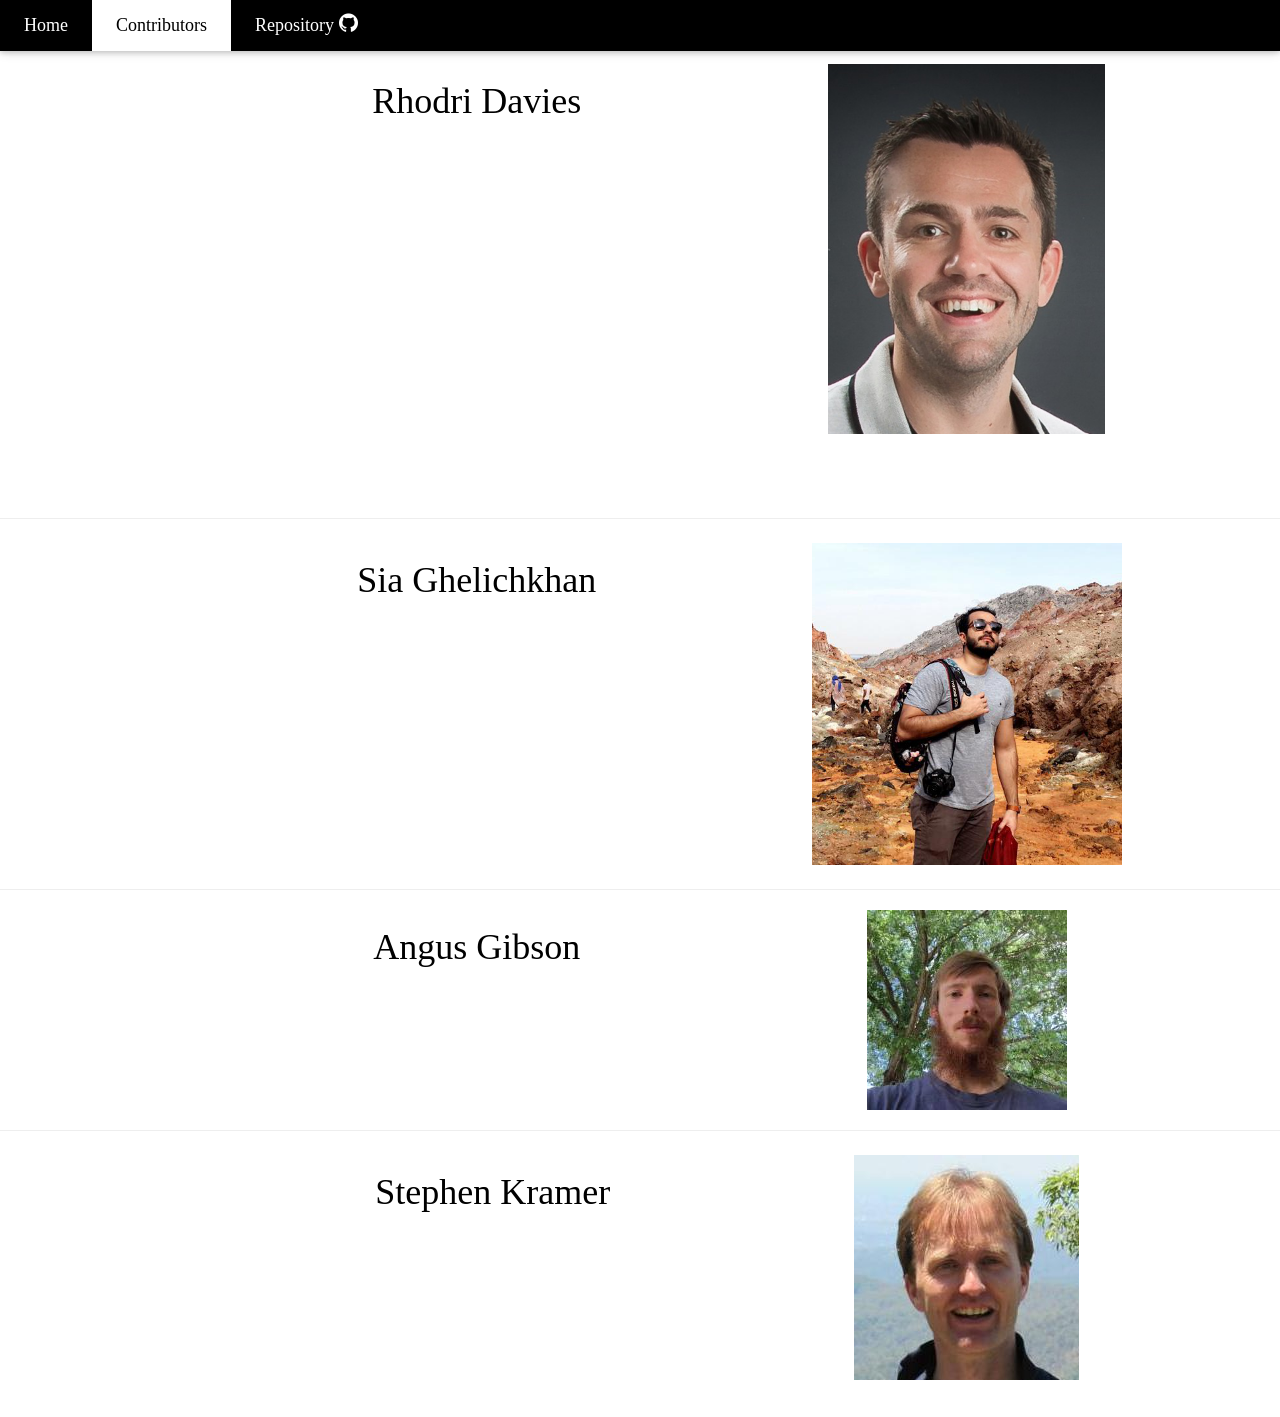
==== contributors.html @ 7da03bdf "Updating the main page, and adding contributors." ====
<!DOCTYPE html>
<html lang="en">
   <head>
   <title> G-ADOPT: Contributors</title>
   <link rel="shortcut icon" href="./logo.png" type="image/x-icon"> 
   </head>
<meta charset="UTF-8">
<meta name="viewport" content="width=device-width, initial-scale=1">
<link rel="stylesheet" href="w3.css">
<link rel="stylesheet" href="https://fonts.googleapis.com/css?family=Lato">
<link rel="stylesheet" href="https://fonts.googleapis.com/css?family=Montserrat">
<link rel="stylesheet" href="https://cdnjs.cloudflare.com/ajax/libs/font-awesome/4.7.0/css/font-awesome.min.css">
<style>
body,h1,h2,h3,h4,h5,h6 {font-family: "Times New Roman", sans-serif}
.w3-bar,h1,button {font-family: "Times New Roman", sans-serif}
.fa-anchor,.fa-coffee {font-size:200px}
</style>
<body>

<!-- Navbar -->
<div class="w3-top">
  <div class="w3-bar w3-black w3-card w3-left-align w3-large">
    <a class="w3-bar-item w3-button w3-hide-medium w3-hide-large w3-right w3-padding-large w3-hover-white w3-large w3-red" href="javascript:void(0);" onclick="myFunction()" title="Toggle Navigation Menu"><i class="fa fa-bars"></i></a>
    <a href="./index.html" class="w3-bar-item w3-button w3-padding-large ">Home</a>
    <a href="./contributors.html" class="w3-bar-item w3-button w3-hide-small w3-padding-large w3-white w3-hover-white">Contributors</a>
    <a href="https://github.com/g-adopt/g-adopt.git" class="w3-bar-item w3-button w3-hide-small w3-padding-large w3-hover-white">Repository <i class="fa fa-github" style="font-size:22px" ></i></a>
  </div>
  <!-- Navbar on small screens -->
  <div id="navDemo" class="w3-bar-block w3-white w3-hide w3-hide-large w3-hide-medium w3-large">
    <a href="https://github.com/g-adopt/g-adopt.git" class="w3-bar-item w3-button w3-padding-large w3-hover-white">Repository <i class="fa fa-github" style="font-size:22px" ></i></a>
    <a href="./contr.html" class="w3-bar-item w3-button w3-padding-large w3-hover-white">Contributors</a>
  </div>
</div>
<!-- This is for the button with Githublogo
<button class="w3-button w3-black w3-padding-small w3-large"> <a href="https://github.com/g-adopt/g-adopt.git" class="w3-bar-item w3-button w3-padding-small"><i class="fa fa-github" style="font-size:58px" ></i> </a>  </button>
-->
<!--<h1 class="w3-image" alt="Icon", width=max-width><img src="./Artboard 1@2x.png"> </h1> -->
<!-- Header -->

<!-- Rhodri Davies -->
<div class="w3-row-padding w3-padding-64 w3-container">
  <div class="w3-content">
    <div class="w3-twothird w3-center">
      <h1>Rhodri Davies</h1>
    </div>
    <div class="w3-third w3-center">
      <img style="max-width: 85%;min-width: 20%; height: auto; width: auto\9; text-align:center;" src='./graphix/mugshots/rhodridavies.jpeg'> 
    </div>
  </div>
</div>
<hr>
<!-- S Ghelchkhan -->
<div class="w3-row-padding w3-padding-small w3-container">
  <div class="w3-content w3-center ">
    <div class="w3-twothird">
      <h1>Sia Ghelichkhan</h1>
    </div>
    <div class="w3-third w3-center">
       <img style="max-width: 95%;min-width: 20%; height: auto; width: auto\9; text-align:center;" src='./graphix/mugshots/siaghelichkhan.png'> 
    </div>
  </div>
</div>

<hr>

<!-- Angus Gibson-->
<div class="w3-row-padding w3-container">
  <div class="w3-content">
    <div class="w3-twothird w3-center ">
      <h1>Angus Gibson</h1>
    </div>
    <div class="w3-third w3-center">
       <img style="max-width: 90%;min-width: 20%; height: auto; width: auto\9; text-align:center;" src='./graphix/mugshots/angusgibson.jpeg'> 
    </div>
  </div>
</div>
<hr>

<!-- S Kramer -->
<div class="w3-row-padding w3-padding-small w3-container">
  <div class="w3-content">
    <div class="w3-twothird w3-padding-lateral-32 w3-center ">
      <h1>Stephen Kramer</h1>
    </div>
    <div class="w3-third w3-center">
      <img style="max-width: 95%;min-width: 20%; height: auto; width: auto\9; text-align:center;" src='./graphix/mugshots/stephenkramer.jpeg'> 
    </div>
  </div>
</div>


<!-- Footer -->
<footer class="w3-container w3-center w3-opacity"> 
   <div class="w3-padding-16">
   </div>
</footer> 


<!--<footer class="w3-container w3-padding-64 w3-center w3-opacity">  
  <div class="w3-xlarge w3-padding-32">
    <i class="fa fa-facebook-official w3-hover-opacity"></i>
    <i class="fa fa-instagram w3-hover-opacity"></i>
    <i class="fa fa-snapchat w3-hover-opacity"></i>
    <i class="fa fa-pinterest-p w3-hover-opacity"></i>
    <i class="fa fa-twitter w3-hover-opacity"></i>
    <i class="fa fa-linkedin w3-hover-opacity"></i>
 </div>
</footer> -->
 <!--<p>Powered by <a href="https://www.w3schools.com/w3css/default.asp" target="_blank">w3.css</a></p> -->

<script>
// Used to toggle the menu on small screens when clicking on the menu button
function myFunction() {
  var x = document.getElementById("navDemo");
  if (x.className.indexOf("w3-show") == -1) {
    x.className += " w3-show";
  } else { 
    x.className = x.className.replace(" w3-show", "");
  }
}
</script>

</body>
</html>
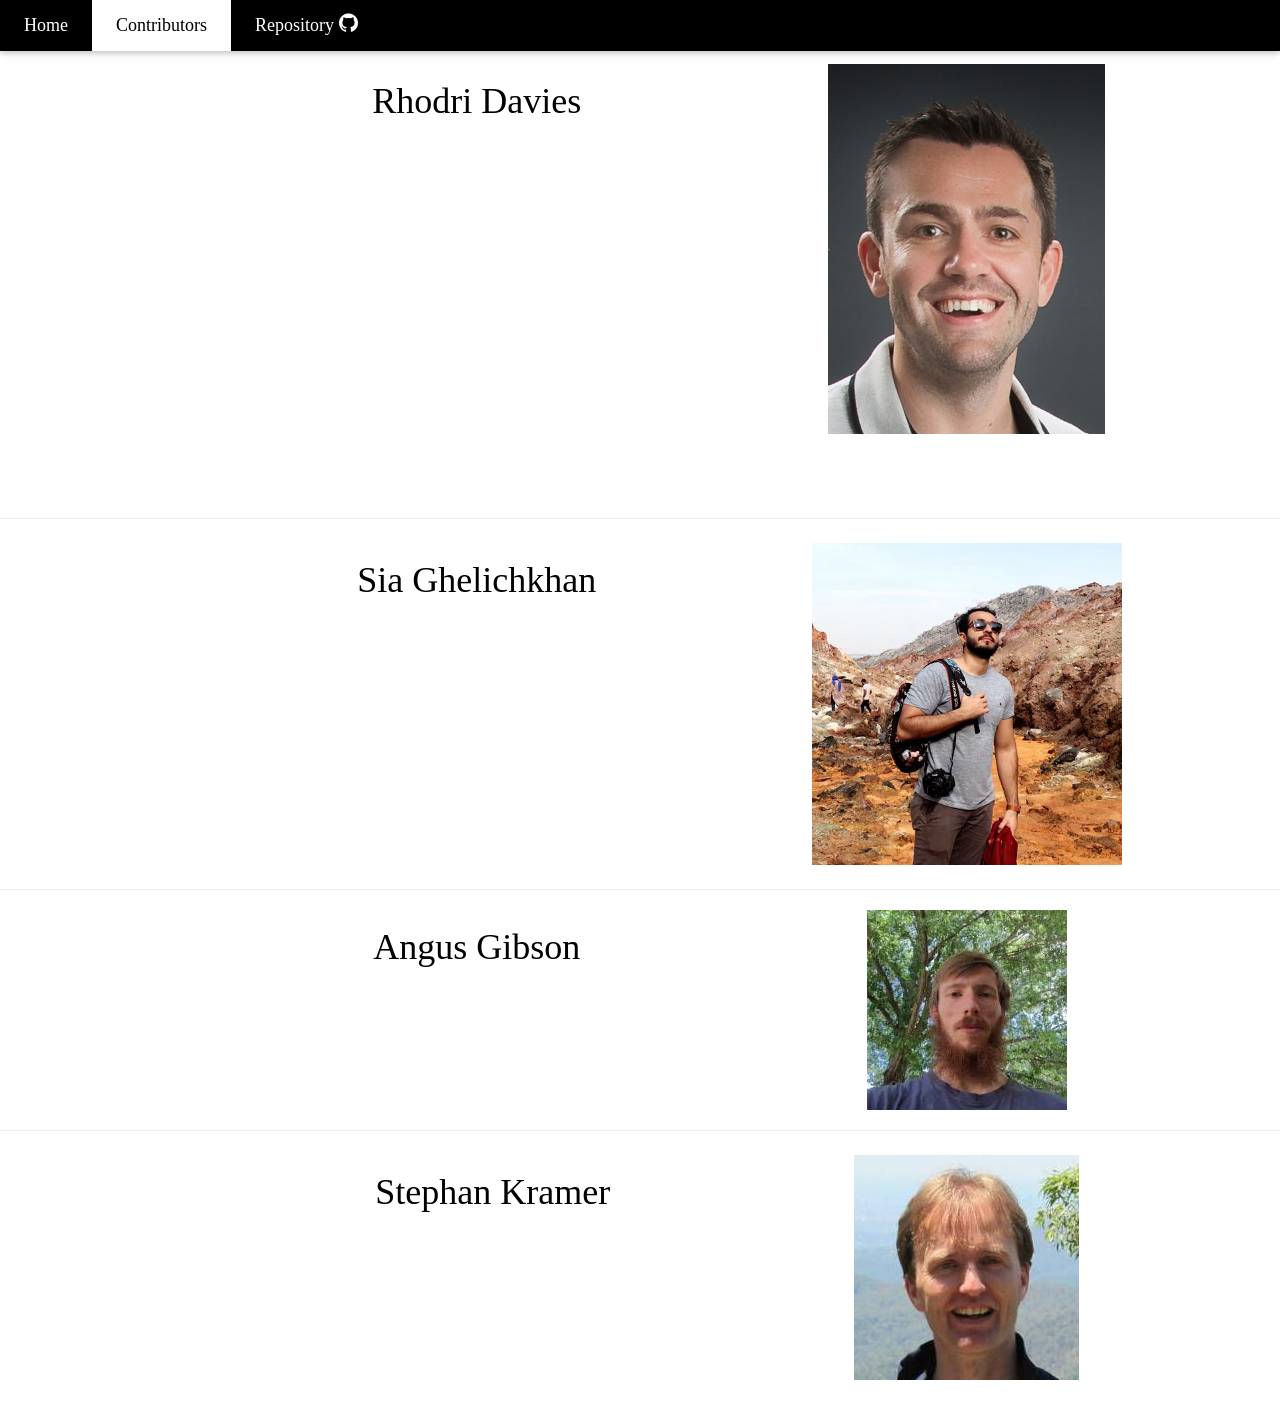
==== commit dd36e768: "Fixing Stephs name, and reducing the size of our logo." ====
--- a/contributors.html
+++ b/contributors.html
@@ -80,7 +80,7 @@
 <div class="w3-row-padding w3-padding-small w3-container">
   <div class="w3-content">
     <div class="w3-twothird w3-padding-lateral-32 w3-center ">
-      <h1>Stephen Kramer</h1>
+      <h1>Stephan Kramer</h1>
     </div>
     <div class="w3-third w3-center">
       <img style="max-width: 95%;min-width: 20%; height: auto; width: auto\9; text-align:center;" src='./graphix/mugshots/stephenkramer.jpeg'> 
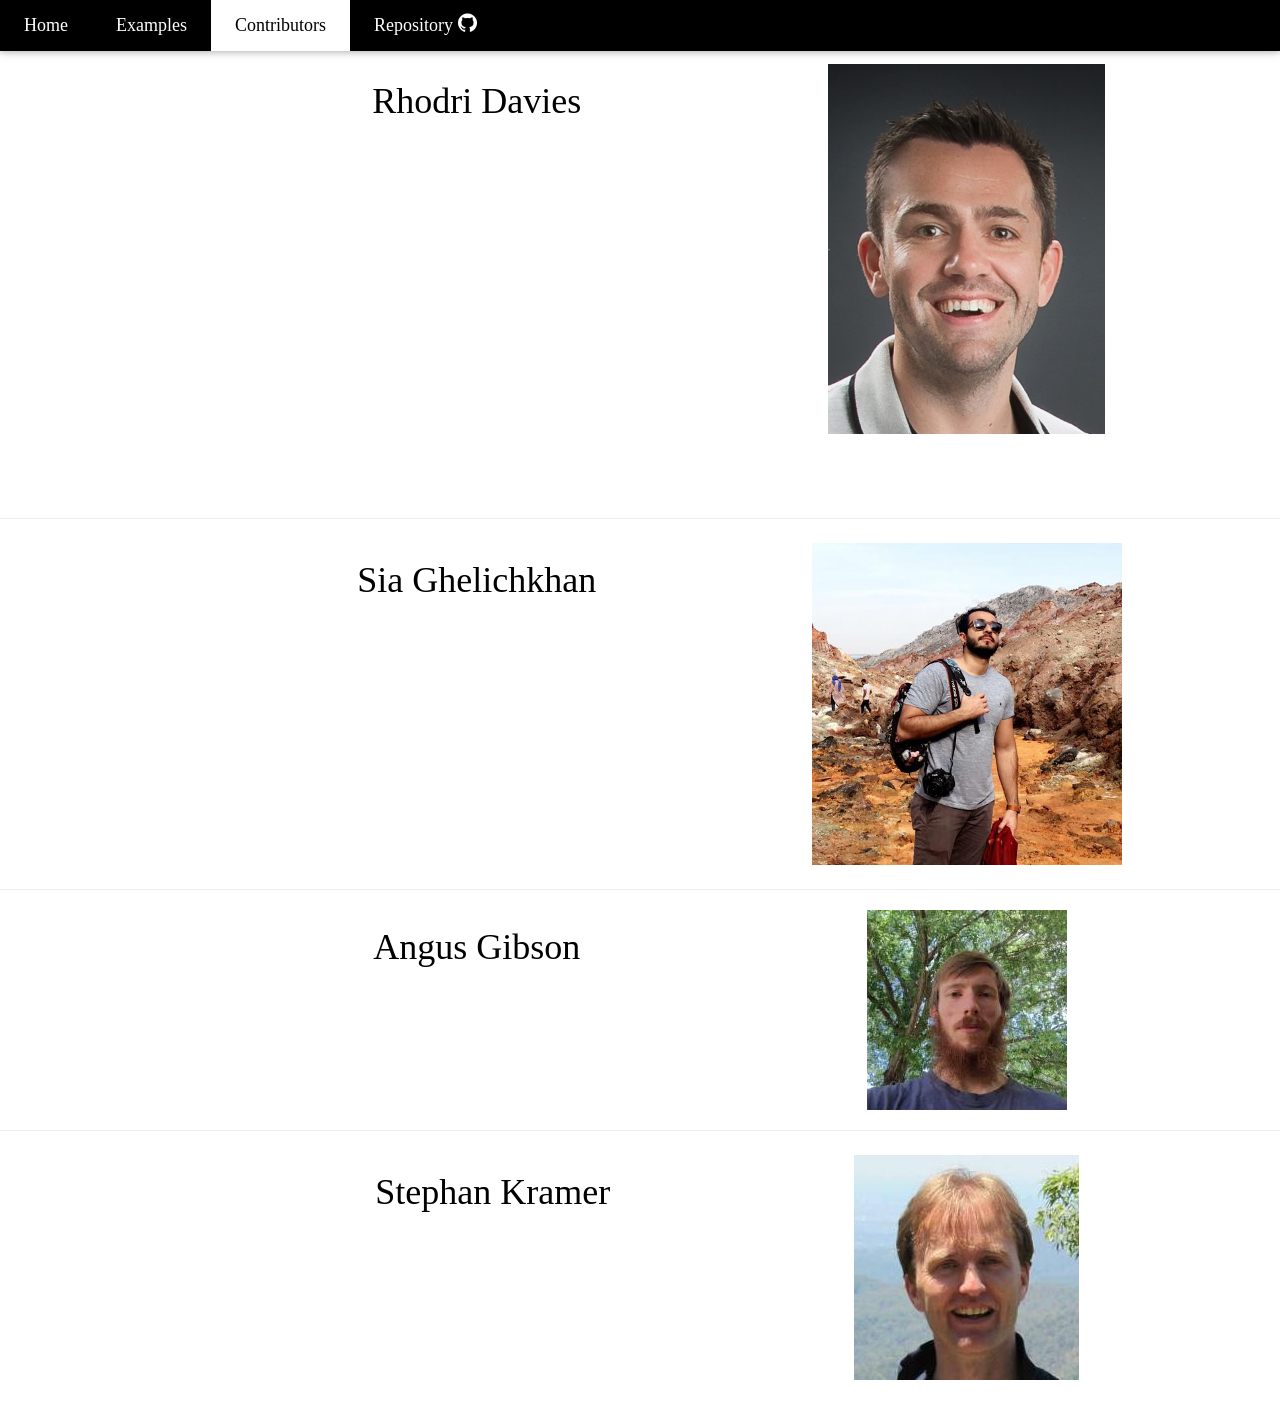
==== commit 4dc58f11: "Adding examples tab to our website" ====
--- a/contributors.html
+++ b/contributors.html
@@ -22,6 +22,7 @@
   <div class="w3-bar w3-black w3-card w3-left-align w3-large">
     <a class="w3-bar-item w3-button w3-hide-medium w3-hide-large w3-right w3-padding-large w3-hover-white w3-large w3-red" href="javascript:void(0);" onclick="myFunction()" title="Toggle Navigation Menu"><i class="fa fa-bars"></i></a>
     <a href="./index.html" class="w3-bar-item w3-button w3-padding-large ">Home</a>
+    <a href="./examples.html" class="w3-bar-item w3-button w3-hide-small w3-padding-large w3-hover-white">Examples</a>
     <a href="./contributors.html" class="w3-bar-item w3-button w3-hide-small w3-padding-large w3-white w3-hover-white">Contributors</a>
     <a href="https://github.com/g-adopt/g-adopt.git" class="w3-bar-item w3-button w3-hide-small w3-padding-large w3-hover-white">Repository <i class="fa fa-github" style="font-size:22px" ></i></a>
   </div>
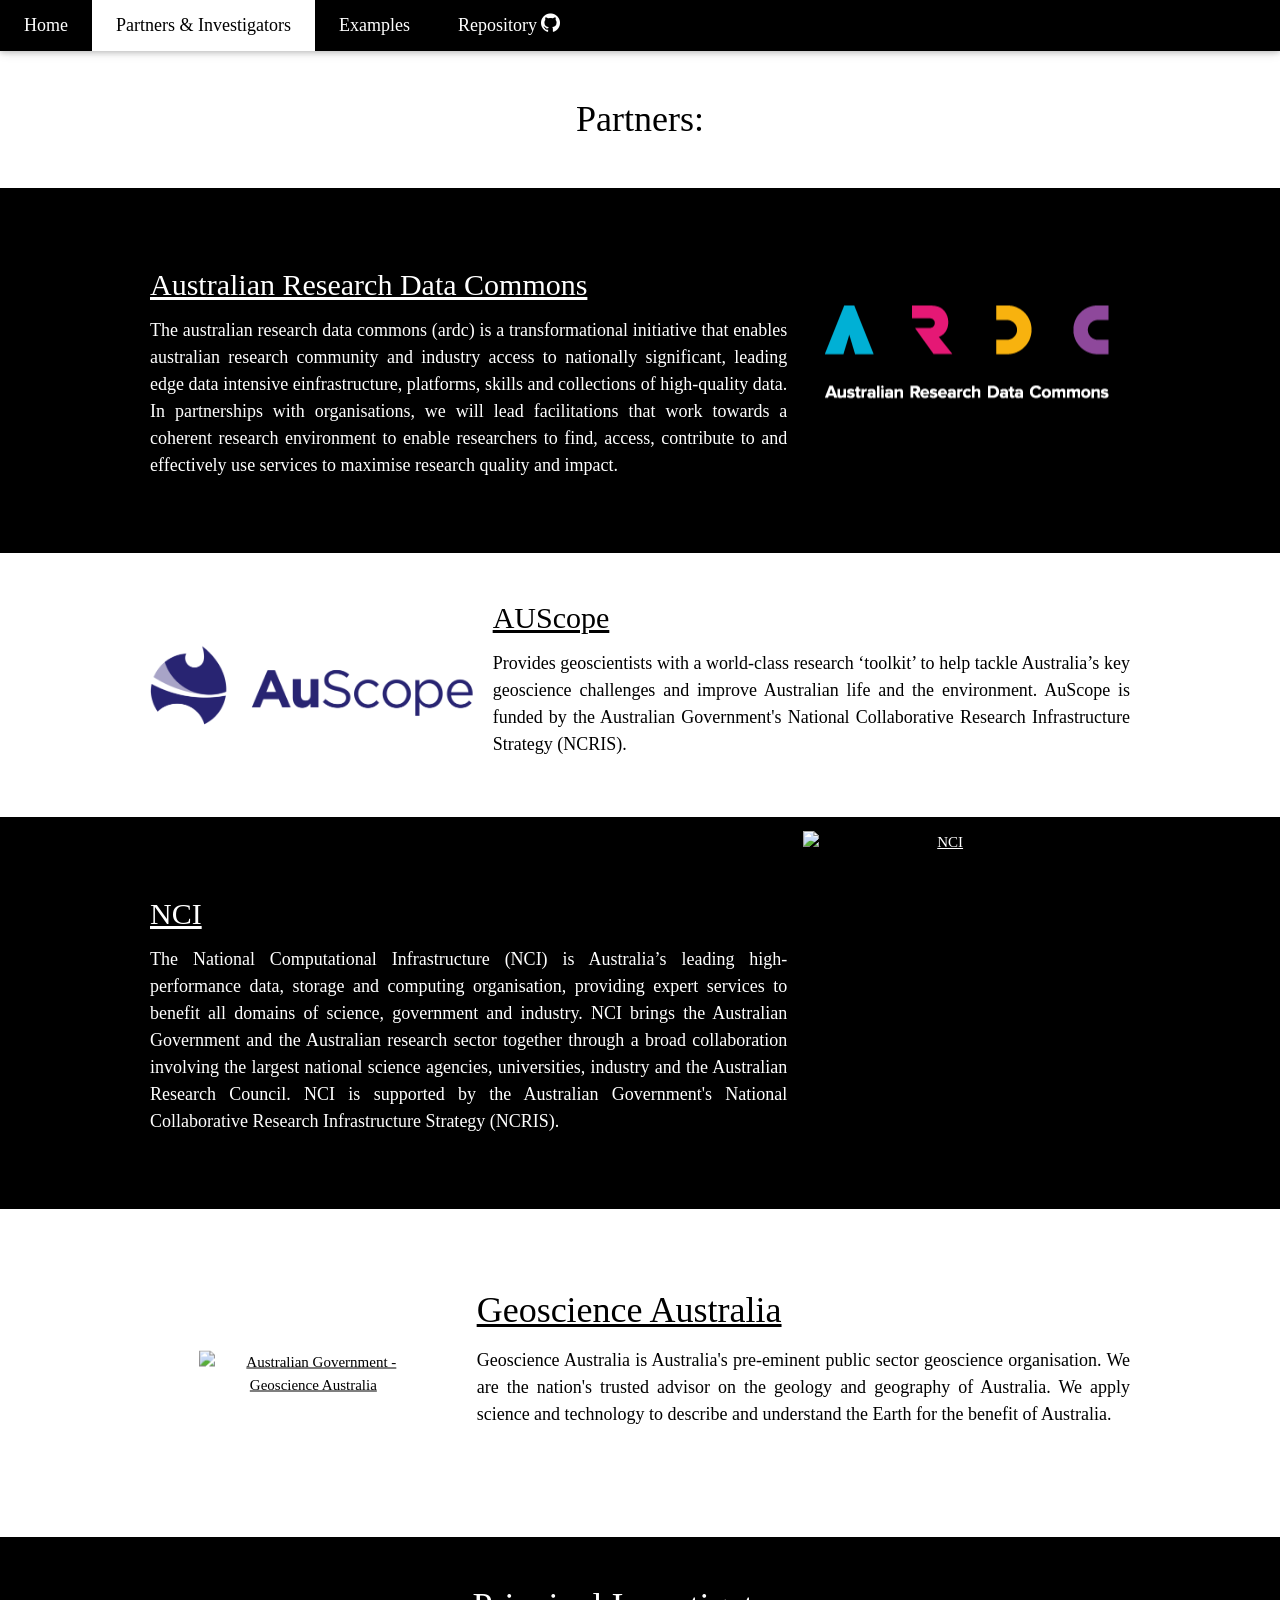
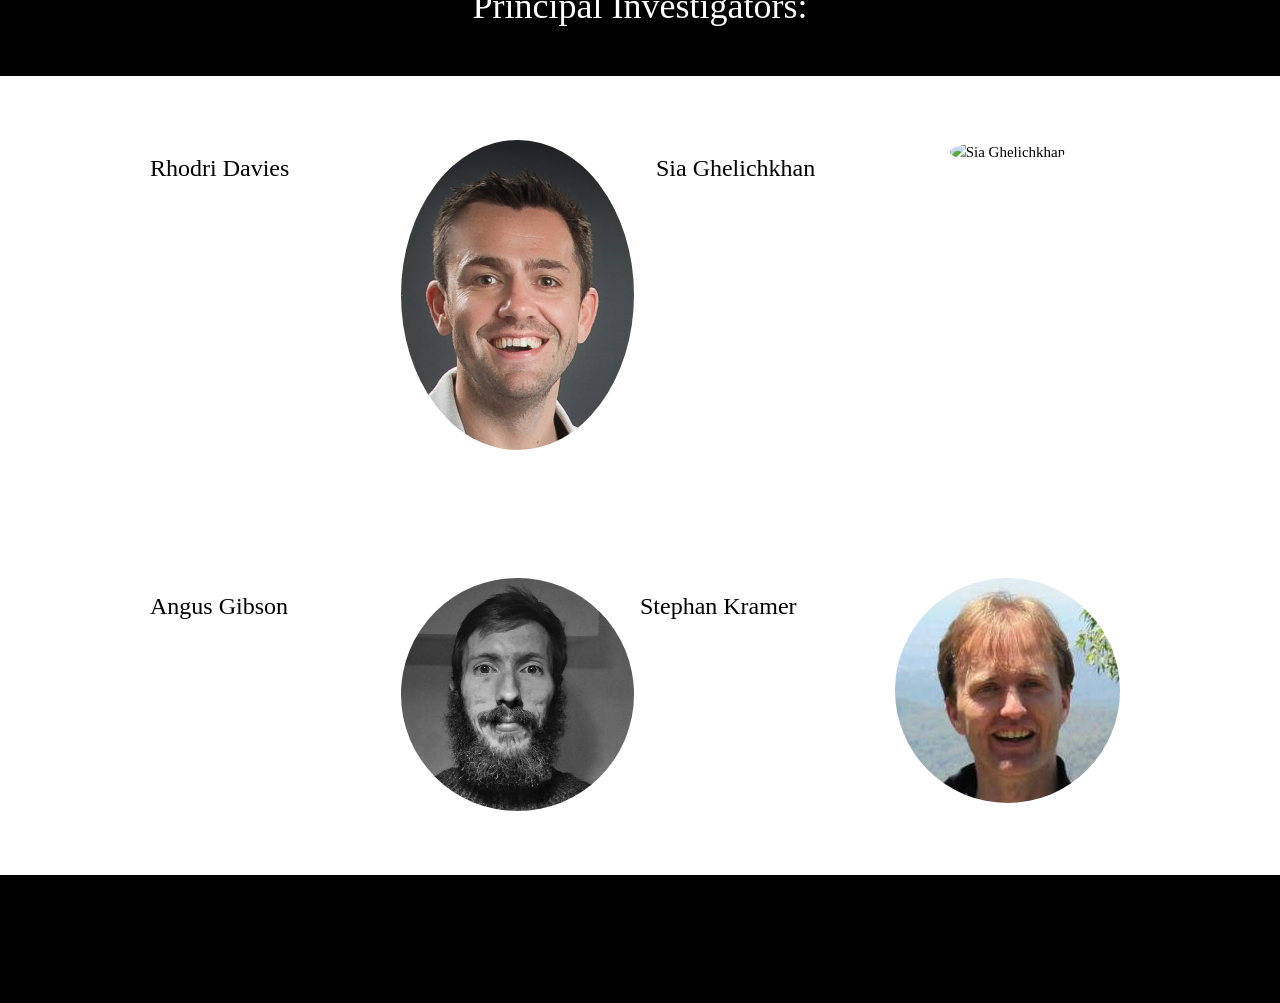
==== commit 817c7dc5: "Update to partners and contributors and loads of other examples" ====
--- a/contributors.html
+++ b/contributors.html
@@ -1,7 +1,7 @@
 <!DOCTYPE html>
 <html lang="en">
    <head>
-   <title> G-ADOPT: Contributors</title>
+   <title> G-ADOPT: Partners & Investigators</title>
    <link rel="shortcut icon" href="./logo.png" type="image/x-icon"> 
    </head>
 <meta charset="UTF-8">
@@ -14,7 +14,29 @@
 body,h1,h2,h3,h4,h5,h6 {font-family: "Times New Roman", sans-serif}
 .w3-bar,h1,button {font-family: "Times New Roman", sans-serif}
 .fa-anchor,.fa-coffee {font-size:200px}
+
+.my-container {
+     height: 200px;
+     position: relative;
+}
+
+.vertical-center {
+       margin: 0;
+       position: relative;
+       top: 50%;
+       -ms-transform: translateY(-50%);
+       transform: translateY(-50%);
+}
+.vl {
+  border-left: 6px solid green;
+  height: 500px;
+  position: absolute;
+  left: 50%;
+  margin-left: -3px;
+  top: 0;
+}
 </style>
+
 <body>
 
 <!-- Navbar -->
@@ -22,8 +44,8 @@
   <div class="w3-bar w3-black w3-card w3-left-align w3-large">
     <a class="w3-bar-item w3-button w3-hide-medium w3-hide-large w3-right w3-padding-large w3-hover-white w3-large w3-red" href="javascript:void(0);" onclick="myFunction()" title="Toggle Navigation Menu"><i class="fa fa-bars"></i></a>
     <a href="./index.html" class="w3-bar-item w3-button w3-padding-large ">Home</a>
+    <a href="./contributors.html" class="w3-bar-item w3-button w3-hide-small w3-padding-large w3-white w3-hover-white">Partners & Investigators</a>
     <a href="./examples.html" class="w3-bar-item w3-button w3-hide-small w3-padding-large w3-hover-white">Examples</a>
-    <a href="./contributors.html" class="w3-bar-item w3-button w3-hide-small w3-padding-large w3-white w3-hover-white">Contributors</a>
     <a href="https://github.com/g-adopt/g-adopt.git" class="w3-bar-item w3-button w3-hide-small w3-padding-large w3-hover-white">Repository <i class="fa fa-github" style="font-size:22px" ></i></a>
   </div>
   <!-- Navbar on small screens -->
@@ -38,61 +60,207 @@
 <!--<h1 class="w3-image" alt="Icon", width=max-width><img src="./Artboard 1@2x.png"> </h1> -->
 <!-- Header -->
 
-<!-- Rhodri Davies -->
+
+<!------------------------------------------------------------------------->
+<!-- The header for the partners -->
+<header class="w3-bar w3-white w3-center" style="padding-top:50px;padding-bottom:0px">
+   <!-- A brief description of what is going to happen -->
+   <div class="w3-container w3-white w3-center  w3-padding-32">
+      <!-- Title of the text -->
+      <h1 class="w3-center">Partners:</h1>
+      <div class="w3-container w3-quarter"> </div>
+   </div>
+</header>
+
+
+
+<!-- ############################################################### -->
+<!-- ARDC -->
+<div class="w3-row-padding w3-black w3-padding-64 w3-container">
+   <div class="w3-content">
+
+      <div class="w3-twothird w3-left-align">
+         <h2> <a href="https://ardc.edu.au/"> Australian Research Data Commons </a></h2>
+         <h5 class="w3-justify w3-margin-right">
+            The australian research data commons (ardc) is a transformational initiative 
+            that enables australian research community and industry access to nationally
+            significant, leading edge data intensive einfrastructure, platforms, skills
+            and collections of high-quality data.
+            
+            In partnerships with organisations, we will lead facilitations that work towards
+            a coherent research environment to enable researchers to find, access, contribute
+            to and effectively use services to maximise research quality and impact.
+         </h5>
+      </div>
+      <div class="w3-third w3-center">
+         <div class="my-container">
+            <div class="vertical-center">
+               <a href="https://ardc.edu.au/">
+                  <img style="max-width: 100%;min-width: 60%;
+                              height: auto\9; width: auto;
+                              text-align:center;"
+                              src="./graphix/ARDC_logo.png" alt="ardc">
+               </a>
+            </div>
+         </div>
+      </div>
+   </div>
+</div>
+
+<!-- ############################################################### -->
+<!-- AUScope -->
+<div class="w3-white w3-padding-32 w3-container">
+   <div class="w3-content">
+      <div class="w3-third w3-center">
+         <div class="my-container">
+            <div class="vertical-center">
+               <a href="https://www.auscope.org.au/">
+                  <img style="max-width:100%; min-width: 60%;
+                              height: auto; width: auto;
+                              text-align:center;" 
+                        src="./graphix/AuScopeLogo_no.png" alt="AuScope">
+               </a>
+            </div>
+         </div>
+      </div>
+      <div class="w3-twothird w3-left-align">
+         <div class="w3-margin-left">
+            <h2><a href="https://www.auscope.org.au/"> AUScope </a></h2>
+            <h5 class="w3-justify">
+               Provides geoscientists with a world-class research ‘toolkit’ to help tackle 
+               Australia’s key geoscience challenges and improve Australian life and the
+               environment. AuScope is funded by the Australian Government's National 
+               Collaborative Research Infrastructure Strategy (NCRIS). 
+            </h5>
+         </div>
+      </div>
+   </div>
+</div>
+
+<!-- ###############################################################-->
+<!-- NCI -->
+<div class="w3-row-padding w3-black w3-padding-64 w3-container">
+   <div class="w3-content">
+      <div class="w3-twothird w3-left-align">
+         <h2><a href="https://nci.org.au/">NCI</a></h2>
+         <h5 class="w3-justify w3-margin-right">
+         The National Computational Infrastructure (NCI) is Australia’s leading high-performance
+         data, storage and computing organisation, providing expert services to benefit all
+         domains of science, government and industry. NCI brings the Australian Government 
+         and the Australian research sector together through a broad collaboration involving
+         the largest national science agencies, universities, industry and the Australian
+         Research Council. NCI is supported by the Australian Government's National Collaborative 
+         Research Infrastructure Strategy (NCRIS).
+         </h5>
+      </div>
+      <div class="w3-third w3-center">
+         <div class="my-container">
+            <div class="vertical-center">
+               <a href="https://nci.org.au/">
+                  <img style="max-width: 85%;min-width: 20%; height:300px; 
+                              text-align:center; display:flex;"
+                              src="https://nci.org.au/themes/custom/nci/logo.svg" alt="NCI">
+               </a>
+            </div>
+         </div>
+      </div>
+   </div>
+</div>
+
+<!-- ################################################################################## -->
+<!-- Geoscience Australia -->
+<div class="w3-row-padding w3-white w3-padding-64 w3-container">
+   <div class="w3-content">
+      <div class="w3-third w3-center">
+         <div class="my-container">
+            <div class="vertical-center">
+               <a href="https://www.ga.gov.au/">
+                  <img style="max-width:70%;min-width: 50%; height: auto; width: auto; text-align:center;" 
+                     src="https://www.ga.gov.au/__data/assets/image/0013/16510/ga-logo.jpg" alt="Australian Government - Geoscience Australia">
+               </a>
+            </div>
+         </div>
+      </div>
+      <div class="w3-twothird w3-align-left w3-justify">
+         <h1><a href="https://nci.org.au/"> Geoscience Australia</a></h1>
+         <h5>
+         Geoscience Australia is Australia's pre-eminent public sector geoscience organisation. We 
+         are the nation's trusted advisor on the geology and geography of Australia. We apply 
+         science and technology to describe and understand the Earth for the benefit of Australia.
+         </h5>
+      </div>
+   </div>
+</div>
+
+<!------------------------------------------------------------------------->
+<!-- The header for the partners -->
+<header class="w3-bar w3-black w3-center">
+   <!-- A brief description of what is going to happen -->
+   <div class="w3-container w3-black w3-center  w3-padding-32">
+      <!-- Title of the text -->
+      <h1 class="w3-center">Principal Investigators:</h1>
+      <div class="w3-container w3-quarter"> </div>
+   </div>
+</header>
+
+<!-- ################################################################################## -->
 <div class="w3-row-padding w3-padding-64 w3-container">
-  <div class="w3-content">
-    <div class="w3-twothird w3-center">
-      <h1>Rhodri Davies</h1>
-    </div>
-    <div class="w3-third w3-center">
-      <img style="max-width: 85%;min-width: 20%; height: auto; width: auto\9; text-align:center;" src='./graphix/mugshots/rhodridavies.jpeg'> 
-    </div>
-  </div>
-</div>
-<hr>
-<!-- S Ghelchkhan -->
-<div class="w3-row-padding w3-padding-small w3-container">
-  <div class="w3-content w3-center ">
-    <div class="w3-twothird">
-      <h1>Sia Ghelichkhan</h1>
-    </div>
-    <div class="w3-third w3-center">
-       <img style="max-width: 95%;min-width: 20%; height: auto; width: auto\9; text-align:center;" src='./graphix/mugshots/siaghelichkhan.png'> 
-    </div>
-  </div>
-</div>
-
-<hr>
-
-<!-- Angus Gibson-->
-<div class="w3-row-padding w3-container">
-  <div class="w3-content">
-    <div class="w3-twothird w3-center ">
-      <h1>Angus Gibson</h1>
-    </div>
-    <div class="w3-third w3-center">
-       <img style="max-width: 90%;min-width: 20%; height: auto; width: auto\9; text-align:center;" src='./graphix/mugshots/angusgibson.jpeg'> 
-    </div>
-  </div>
-</div>
-<hr>
-
-<!-- S Kramer -->
-<div class="w3-row-padding w3-padding-small w3-container">
-  <div class="w3-content">
-    <div class="w3-twothird w3-padding-lateral-32 w3-center ">
-      <h1>Stephan Kramer</h1>
-    </div>
-    <div class="w3-third w3-center">
-      <img style="max-width: 95%;min-width: 20%; height: auto; width: auto\9; text-align:center;" src='./graphix/mugshots/stephenkramer.jpeg'> 
-    </div>
-  </div>
+   <!-- Rhodri Davies -->
+   <div class="w3-content">
+      <div class="w3-quarter">
+         <h3 class="w3-left-align">
+            Rhodri Davies
+         </h3>
+      </div>
+      <div class="w3-quarter w3-center">
+         <img style="border-radius:50%; max-width: 95%;min-width: 20%;
+                     height: auto; width: auto\9; text-align:center;"
+                     src='./graphix/mugshots/rhodridavies.jpeg'
+                     alt="Rhodri Davies"> 
+      </div>
+   </div>
+   <!-- ################################################################################## -->
+   <div class="w3-content">
+      <div class="w3-quarter">
+         <div class="w3-left-align w3-margin-left w3-bordered">
+            <h3>Sia Ghelichkhan</h3>
+         </div>
+      </div>
+      <div class="w3-quarter w3-center">
+          <img style="border-radius:50%;max-width: 95%;min-width: 20%;
+                        height: auto; width: auto\9; text-align:center;"
+                        src='./graphix/siag.jpg' alt="Sia Ghelichkhan"> 
+      </div>
+   </div>
+</div>
+<!-- ################################################################################## -->
+<div class="w3-row-padding w3-padding-64 w3-container">
+   <div class="w3-content">
+      <div class="w3-quarter w3-left-align">
+         <h3>Angus Gibson</h3>
+      </div>
+      <div class="w3-quarter w3-center">
+         <img style="border-radius:50%; max-width: 95%;min-width: 20%;
+                     height: auto; width: auto\9; text-align:center;"
+                     src='./graphix/mugshots/angusgibson.jpeg' alt="Angus Gibson"> 
+      </div>
+   </div>
+   <div class="w3-content">
+      <div class="w3-quarter w3-left-align">
+         <h3>Stephan Kramer</h3>
+      </div>
+      <div class="w3-quarter w3-center">
+         <img style="border-radius:50%; max-width:95%; min-width:20%;
+                     height:auto; width:auto\9; text-align:center;"
+                     src='./graphix/mugshots/stephenkramer.jpeg' alt="Stephan Kramer"> 
+      </div>
+   </div>
 </div>
 
 
 <!-- Footer -->
-<footer class="w3-container w3-center w3-opacity"> 
-   <div class="w3-padding-16">
+<footer class="w3-container w3-black w3-center"> 
+   <div class="w3-padding-64">
    </div>
 </footer> 
 
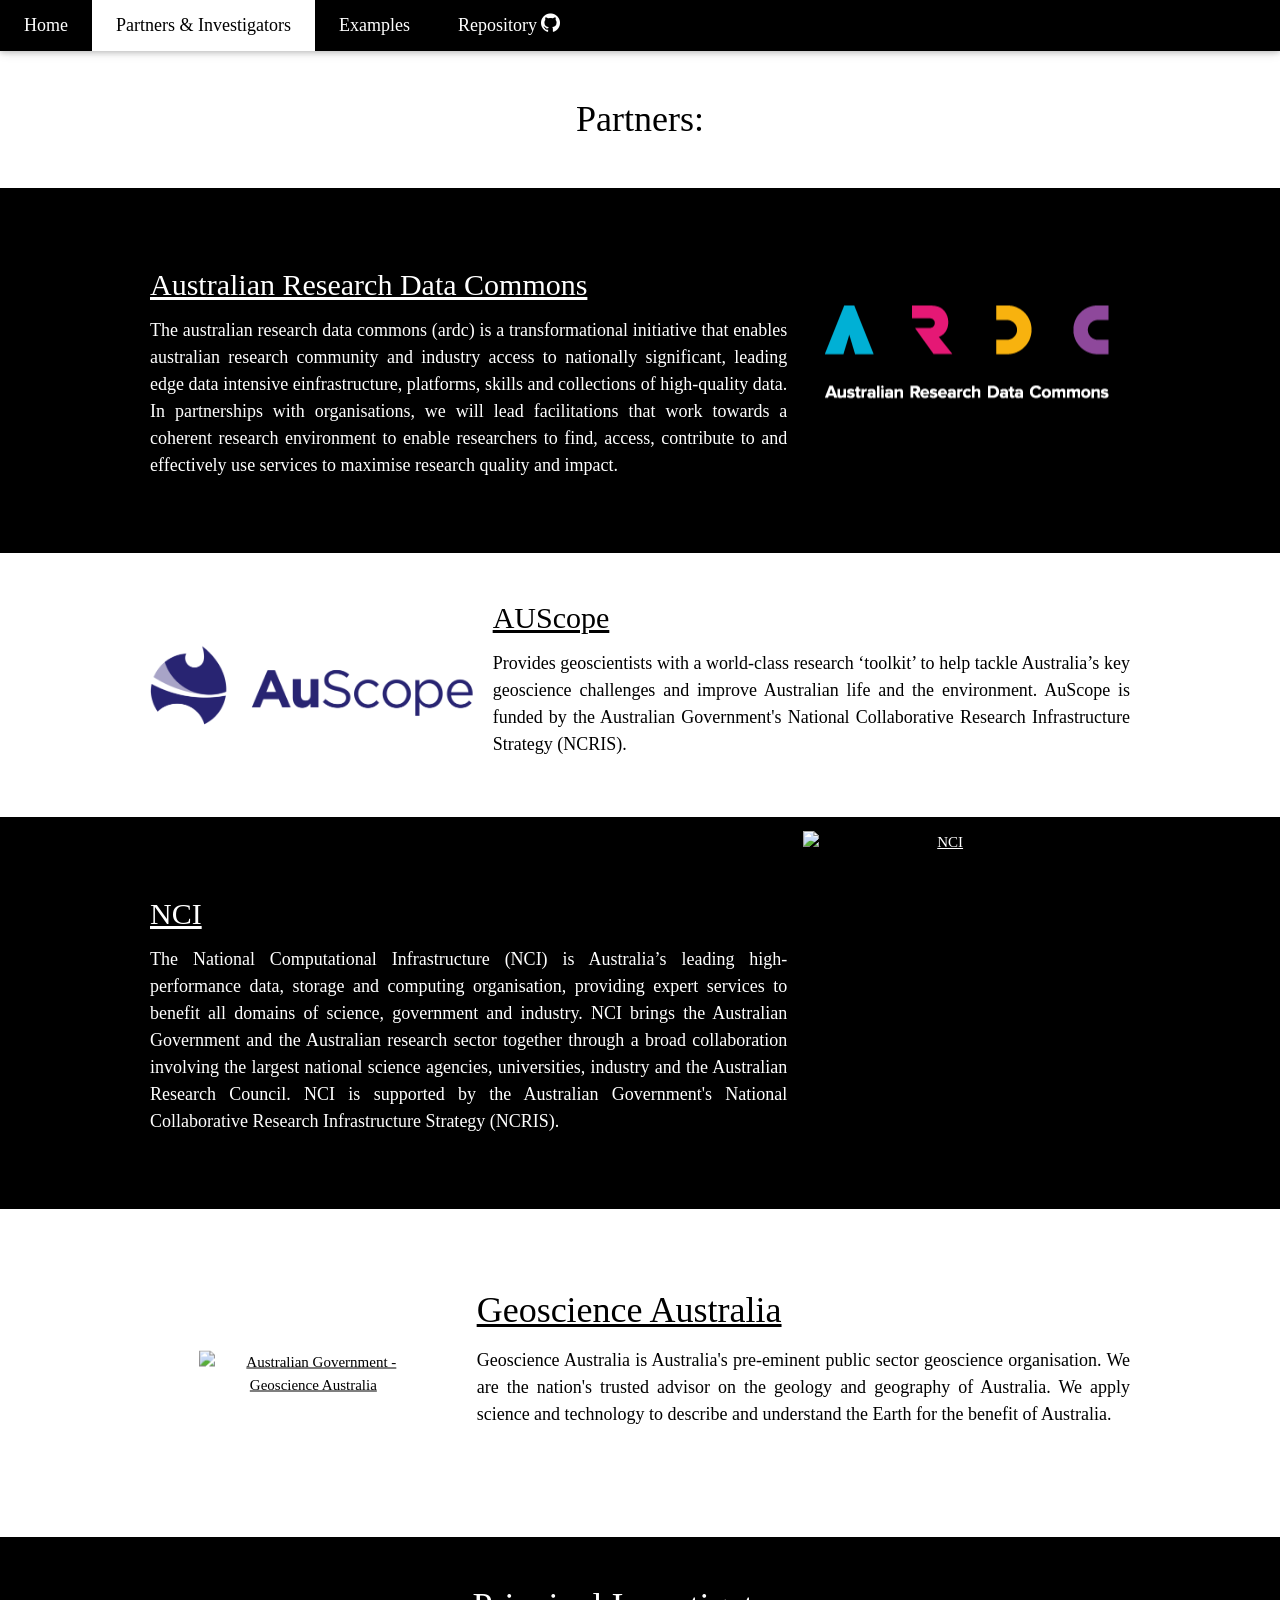
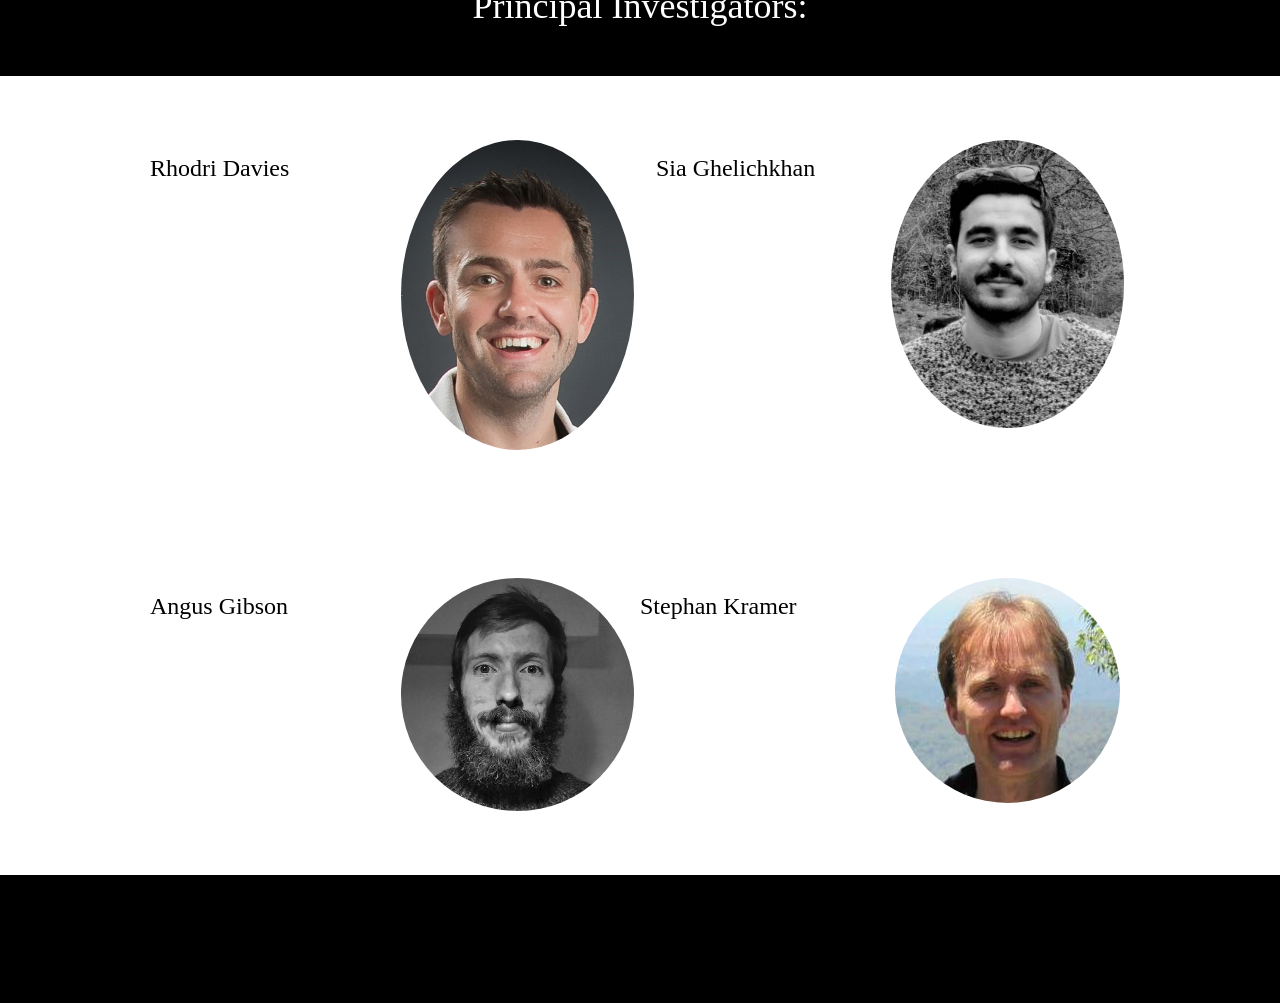
==== commit 02c5d348: "Newerst changes" ====
--- a/contributors.html
+++ b/contributors.html
@@ -229,7 +229,7 @@
       <div class="w3-quarter w3-center">
           <img style="border-radius:50%;max-width: 95%;min-width: 20%;
                         height: auto; width: auto\9; text-align:center;"
-                        src='./graphix/siag.jpg' alt="Sia Ghelichkhan"> 
+                        src='./graphix/mugshots/siaghelichkhan.png' alt="Sia Ghelichkhan"> 
       </div>
    </div>
 </div>
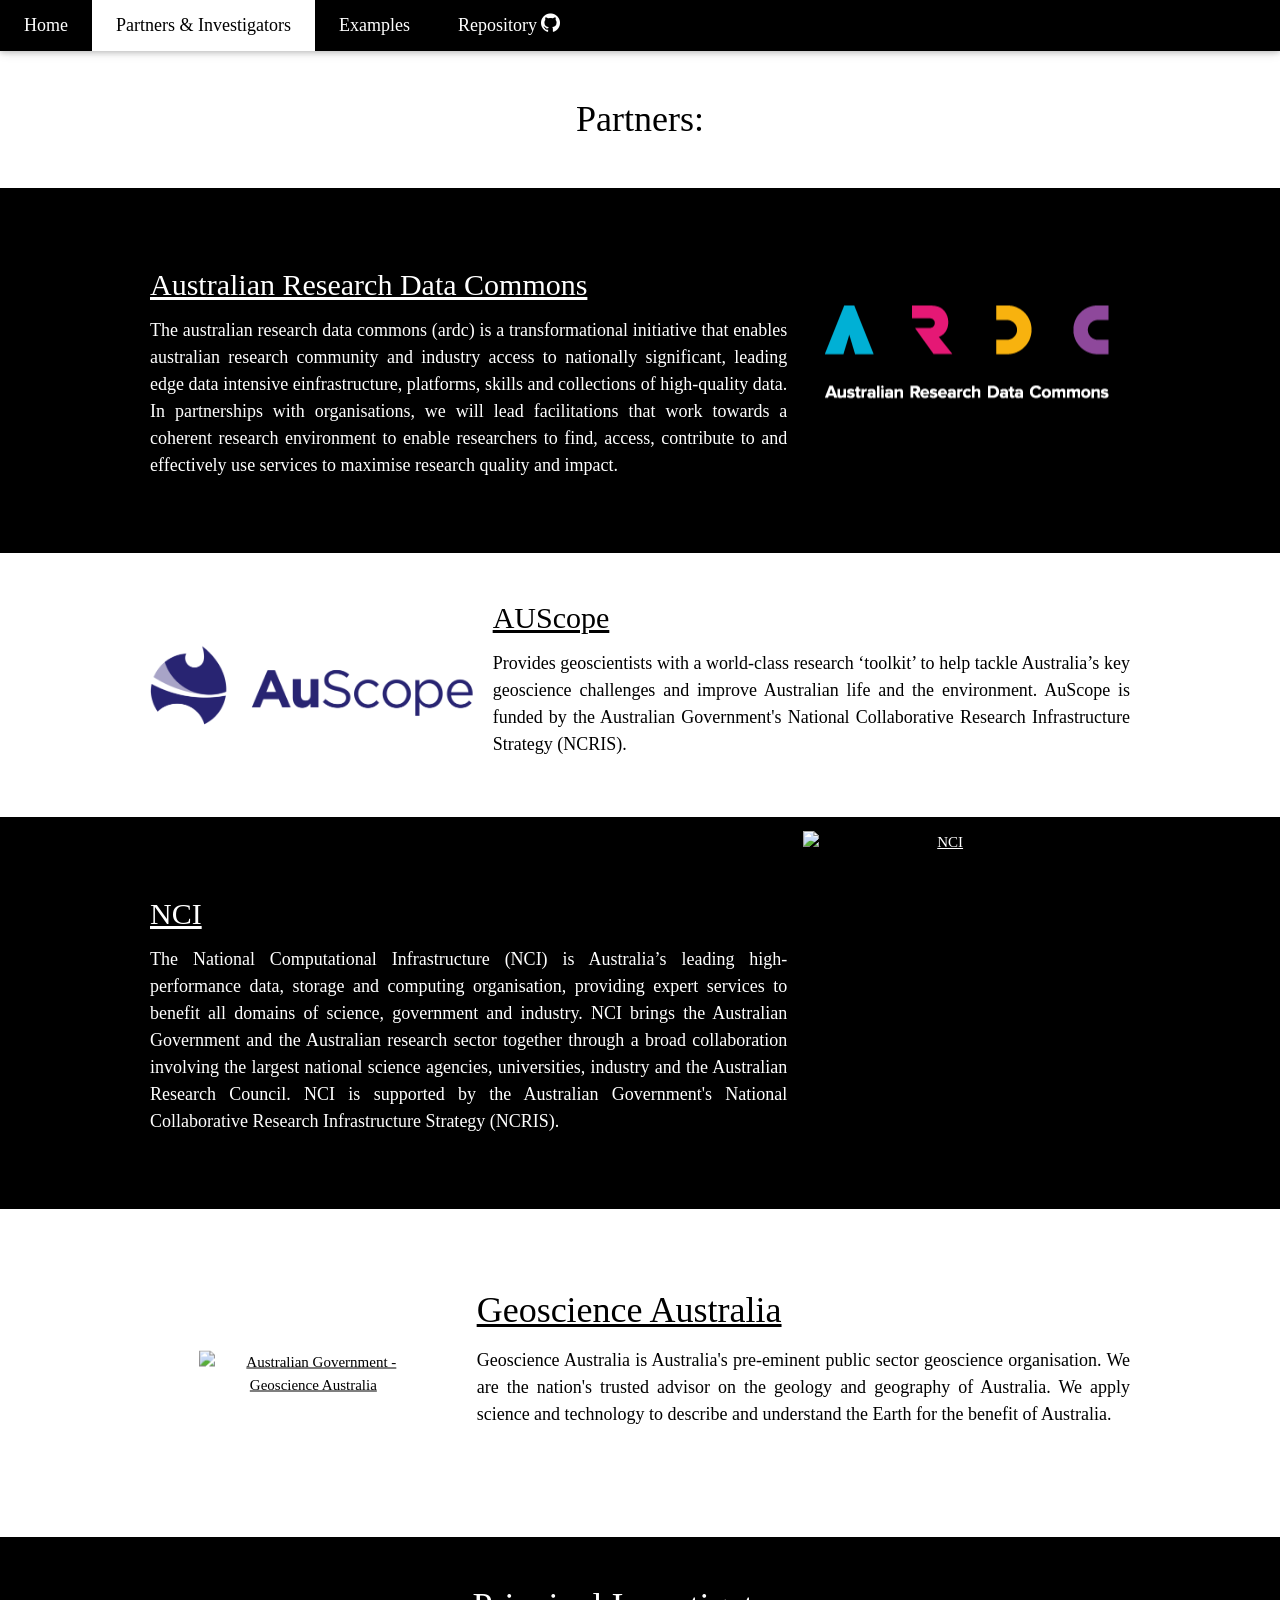
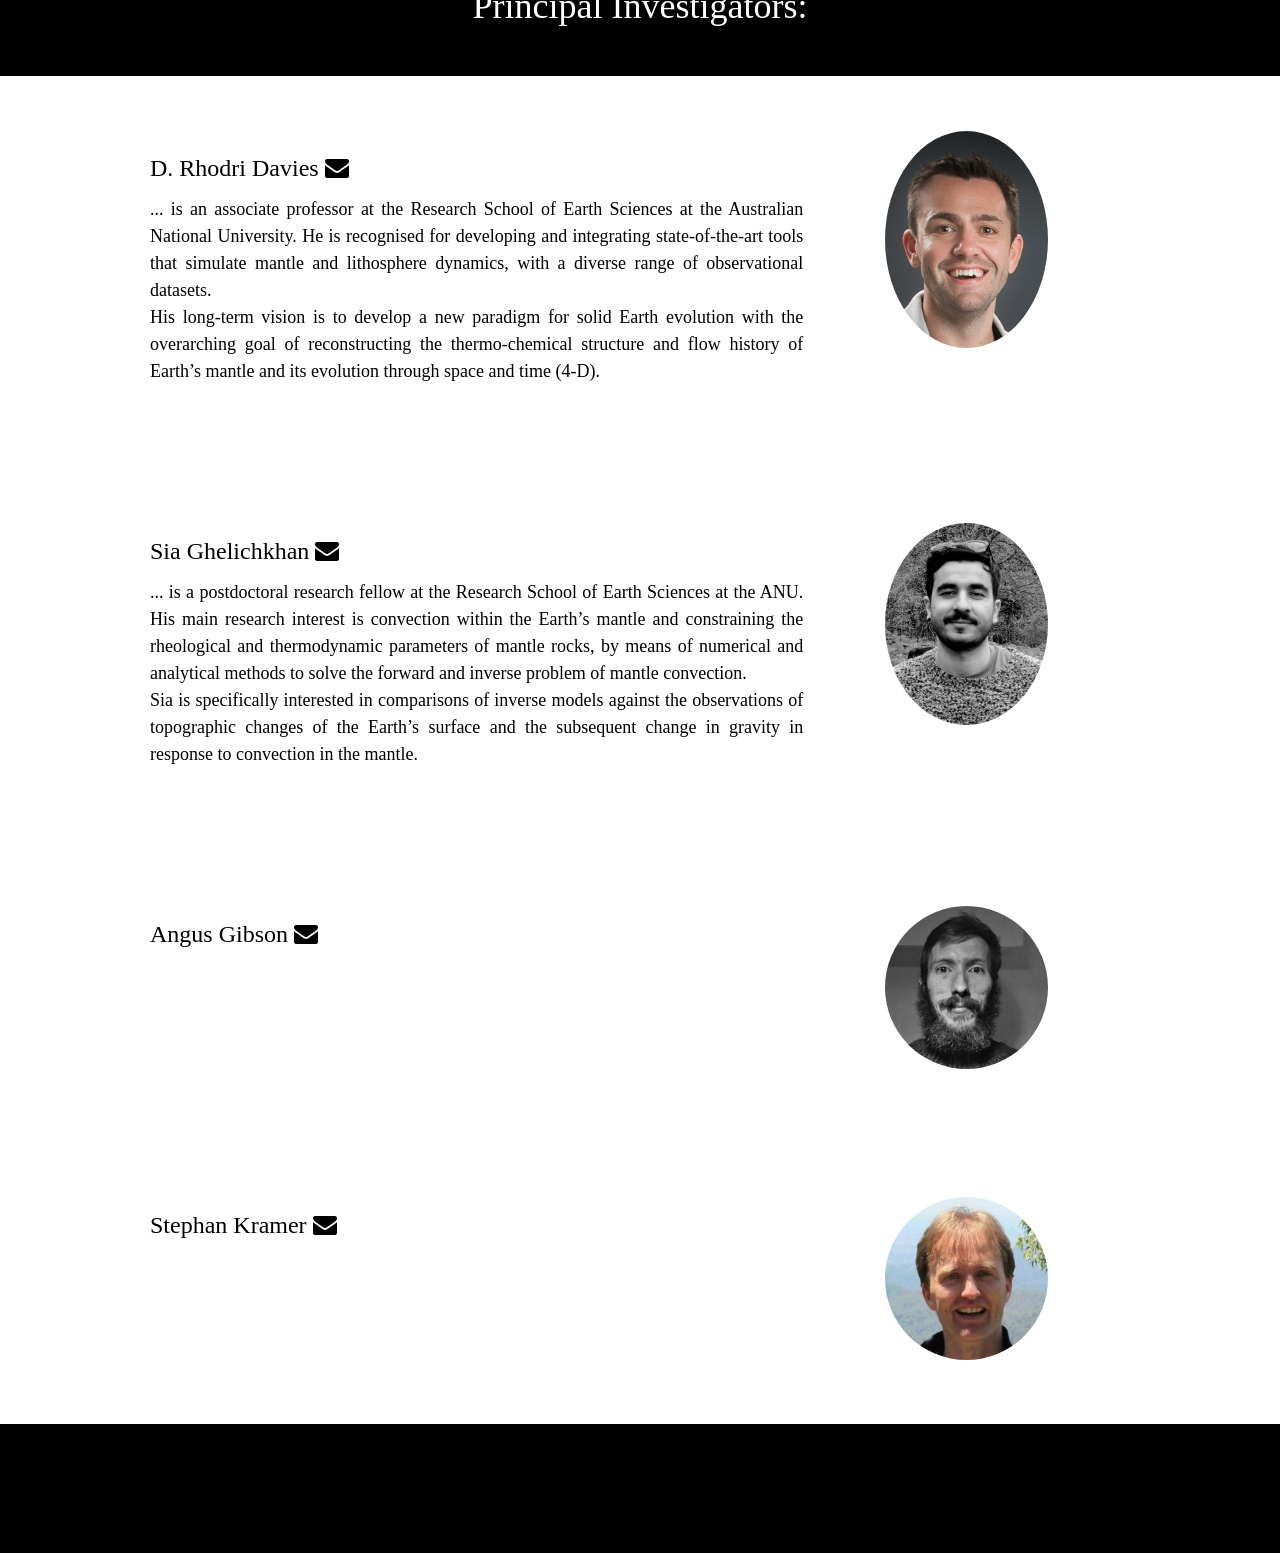
==== commit f655c046: "The investigators section is now having text for Rhodri and Sia" ====
--- a/contributors.html
+++ b/contributors.html
@@ -207,27 +207,42 @@
 <div class="w3-row-padding w3-padding-64 w3-container">
    <!-- Rhodri Davies -->
    <div class="w3-content">
-      <div class="w3-quarter">
-         <h3 class="w3-left-align">
-            Rhodri Davies
-         </h3>
-      </div>
-      <div class="w3-quarter w3-center">
-         <img style="border-radius:50%; max-width: 95%;min-width: 20%;
-                     height: auto; width: auto\9; text-align:center;"
+      <div class="w3-twothird">
+         <h3 class="w3-left-align"> D. Rhodri Davies <a href="mailto:rhodri.davies@anu.edu.au"><i class="fa fa-envelope" style="font-size:24px"></i></a></h3>
+         <h5 class="w3-justify">
+            ... is an associate professor at the Research School of Earth Sciences at the Australian National University. 
+            He is recognised for developing and integrating state-of-the-art tools that simulate mantle and lithosphere dynamics,
+            with a diverse range of observational datasets.</br>
+            His long-term vision is to develop a new paradigm for solid Earth evolution with the overarching goal of 
+            reconstructing the thermo-chemical structure and flow history of Earth’s mantle and its evolution through space and time (4-D).
+         </h5>
+      </div>
+      <div class="my-container">
+      <div class="w3-third w3-center vertical-center">
+         <img style="border-radius:50%; max-width: 50%;min-width: 20%;
+                     height: auto; width: auto\20; text-align:center;"
                      src='./graphix/mugshots/rhodridavies.jpeg'
                      alt="Rhodri Davies"> 
       </div>
-   </div>
-   <!-- ################################################################################## -->
-   <div class="w3-content">
-      <div class="w3-quarter">
-         <div class="w3-left-align w3-margin-left w3-bordered">
-            <h3>Sia Ghelichkhan</h3>
-         </div>
-      </div>
-      <div class="w3-quarter w3-center">
-          <img style="border-radius:50%;max-width: 95%;min-width: 20%;
+      </div>
+   </div>
+</div>
+<div class="w3-row-padding w3-padding-64 w3-container">
+   <div class="w3-content">
+      <div class="w3-twothird">
+         <div class="w3-left-align w3-bordered">
+            <h3>Sia Ghelichkhan <a href="mailto:siavash.ghelichkhan@anu.edu.au"><i class="fa fa-envelope" style="font-size:24px"></i></a></h3>
+            <h5 class="w3-justify">
+            ... is a postdoctoral research fellow at the Research School of Earth Sciences at the ANU. His main research interest is convection
+            within the Earth’s mantle and constraining the rheological and thermodynamic parameters of mantle rocks, by means of numerical and
+            analytical methods to solve the forward and inverse problem of mantle convection.</br>
+            Sia is specifically interested in comparisons of inverse models against the observations of topographic changes of the Earth’s
+            surface and the subsequent change in gravity in response to convection in the mantle.
+               </h5>
+         </div>
+      </div>
+      <div class="w3-third w3-center">
+          <img style="border-radius:50%;max-width: 50%;min-width: 20%;
                         height: auto; width: auto\9; text-align:center;"
                         src='./graphix/mugshots/siaghelichkhan.png' alt="Sia Ghelichkhan"> 
       </div>
@@ -236,21 +251,23 @@
 <!-- ################################################################################## -->
 <div class="w3-row-padding w3-padding-64 w3-container">
    <div class="w3-content">
-      <div class="w3-quarter w3-left-align">
-         <h3>Angus Gibson</h3>
-      </div>
-      <div class="w3-quarter w3-center">
-         <img style="border-radius:50%; max-width: 95%;min-width: 20%;
+      <div class="w3-twothird w3-left-align">
+         <h3>Angus Gibson <a href="mailto:angus.gibson@anu.edu.au"><i class="fa fa-envelope" style="font-size:24px"></i></a></h3>
+      </div>
+      <div class="w3-third w3-center">
+         <img style="border-radius:50%; max-width: 50%;min-width:20%;
                      height: auto; width: auto\9; text-align:center;"
                      src='./graphix/mugshots/angusgibson.jpeg' alt="Angus Gibson"> 
       </div>
    </div>
-   <div class="w3-content">
-      <div class="w3-quarter w3-left-align">
-         <h3>Stephan Kramer</h3>
-      </div>
-      <div class="w3-quarter w3-center">
-         <img style="border-radius:50%; max-width:95%; min-width:20%;
+</div>
+<div class="w3-row-padding w3-padding-64 w3-container">
+   <div class="w3-content">
+      <div class="w3-twothird w3-left-align">
+         <h3>Stephan Kramer <a href="mailto:s.kramer@imperial.ac.uk"><i class="fa fa-envelope" style="font-size:24px"></i></a></h3>
+      </div>
+      <div class="w3-third w3-center">
+         <img style="border-radius:50%; max-width:50%; min-width:20%;
                      height:auto; width:auto\9; text-align:center;"
                      src='./graphix/mugshots/stephenkramer.jpeg' alt="Stephan Kramer"> 
       </div>
